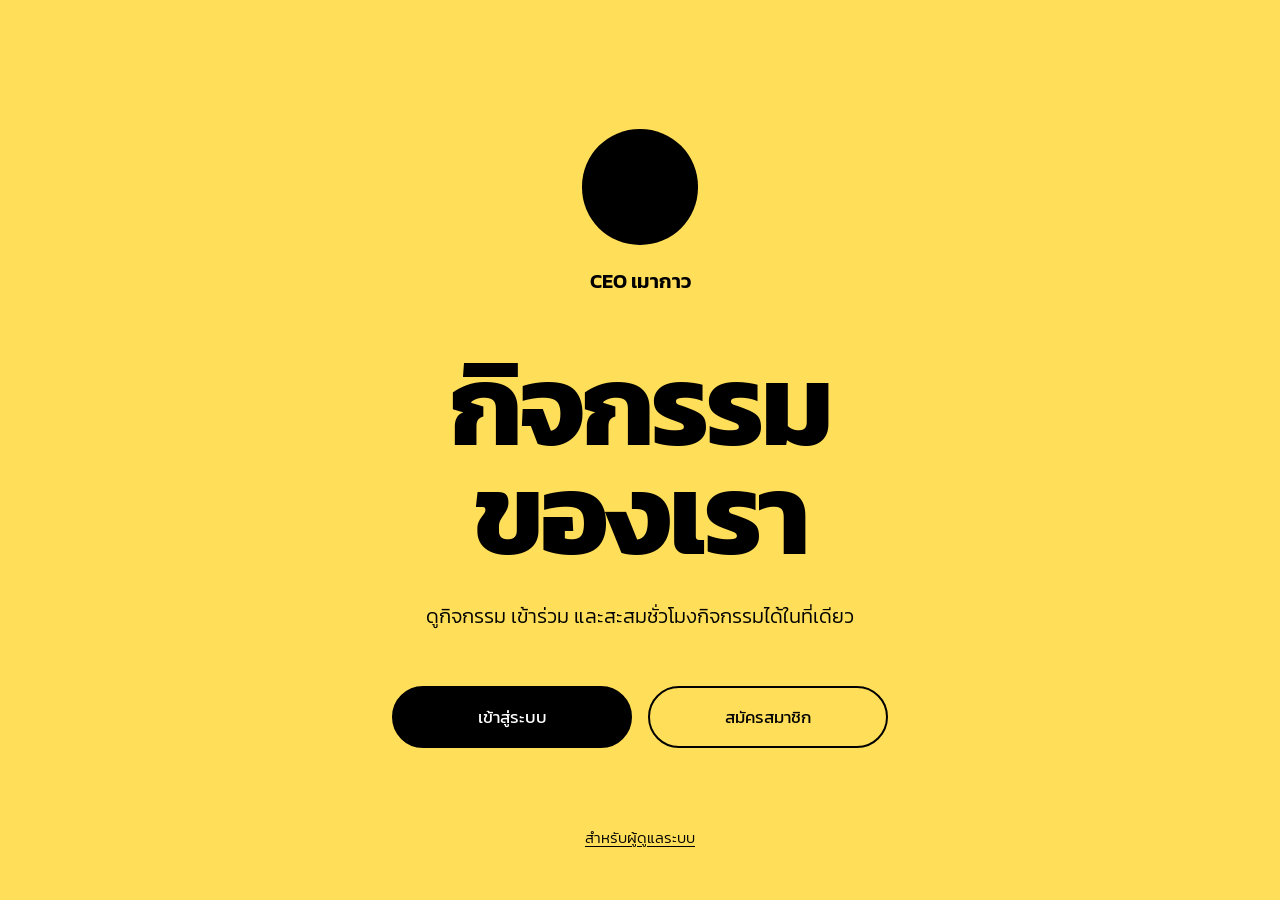
==== index.html @ c0ae8bb6 "อัปโหลดโค้ดครั้งแรก หรือรายละเอียดการแก้ไข" ====
<!DOCTYPE html>
<html lang="th">
<head>
<meta charset="UTF-8">
<meta name="viewport" content="width=device-width, initial-scale=1">
<title>CEO เมากาว | กิจกรรมสำหรับนักศึกษา</title>
<meta name="description" content="ดูกิจกรรม เข้าร่วม และสะสมชั่วโมงกิจกรรมได้ในที่เดียว">
<link rel="preconnect" href="https://fonts.googleapis.com">
<link rel="preconnect" href="https://fonts.gstatic.com" crossorigin>
<link href="https://fonts.googleapis.com/css2?family=Kanit:wght@300;400;600;700&display=swap" rel="stylesheet">
<style>
:root{--yellow:#ffde59;--black:#000;--white:#fff}
*{box-sizing:border-box;margin:0;padding:0}
html,body{height:100%}
body{font-family:'Kanit','Sarabun',system-ui,sans-serif;background:var(--yellow);color:var(--black)}
:focus-visible{outline:3px solid #1877f2;outline-offset:3px}

.page{min-height:100vh;display:grid;grid-template-rows:1fr auto;padding:clamp(24px,4vw,56px)}
.hero{display:flex;flex-direction:column;align-items:center;justify-content:center;text-align:center}

.logo{width:clamp(110px,9vw,170px);aspect-ratio:1;border-radius:50%;background:var(--black)}
.brand{margin-top:20px;font-size:clamp(20px,1.6vw,28px);font-weight:600}

h1{margin-top:clamp(28px,6vh,72px);font-size:clamp(52px,9vw,150px);font-weight:700;line-height:.95;letter-spacing:-.03em}
.lead{margin-top:clamp(20px,3.5vh,40px);font-size:clamp(18px,1.6vw,28px);font-weight:300;line-height:1.55;max-width:34ch}

.cta{display:flex;flex-wrap:wrap;justify-content:center;gap:16px;margin-top:clamp(32px,6vh,64px);width:100%}
.btn{display:inline-flex;align-items:center;justify-content:center;min-width:min(240px,100%);height:62px;padding:0 40px;border-radius:999px;font:400 clamp(17px,1.2vw,21px) 'Kanit',sans-serif;text-decoration:none;border:2px solid var(--black);transition:transform .15s,background .15s,color .15s}
.btn:hover{transform:translateY(-2px)}
.btn.fill{background:var(--black);color:var(--white)}
.btn.fill:hover{background:#222}
.btn.line{background:transparent;color:var(--black)}
.btn.line:hover{background:var(--black);color:var(--white)}

footer{display:flex;justify-content:center;font-size:15px;font-weight:300}
footer a{color:inherit;text-decoration:underline;text-underline-offset:3px}
footer a:hover{font-weight:400}

@media (max-width:480px){.btn{width:100%}}
@media (prefers-reduced-motion:reduce){*{transition:none!important}}
</style>
</head>
<body>
<main class="page">
  <section class="hero">
    <div class="logo" role="img" aria-label="โลโก้ CEO เมากาว"></div>
    <p class="brand">CEO เมากาว</p>
    <h1>กิจกรรม<br>ของเรา</h1>
    <p class="lead">ดูกิจกรรม เข้าร่วม และสะสมชั่วโมงกิจกรรมได้ในที่เดียว</p>
    <div class="cta">
      <a class="btn fill" href="login.html">เข้าสู่ระบบ</a>
      <a class="btn line" href="signup.html">สมัครสมาชิก</a>
    </div>
  </section>
  <footer><a href="admin-login.html">สำหรับผู้ดูแลระบบ</a></footer>
</main>

<script>
// ถ้าล็อกอินค้างอยู่แล้ว ข้ามไปหน้า Home ทันที
(async()=>{
  try{
    const r=await fetch('/api/me',{headers:{Accept:'application/json'}});
    if(r.ok&&(r.headers.get('content-type')||'').includes('json')){
      const me=await r.json();
      location.replace(me.role==='admin'?'admin.html':'home.html');
    }
  }catch(_){}
})();
</script>
</body>
</html>
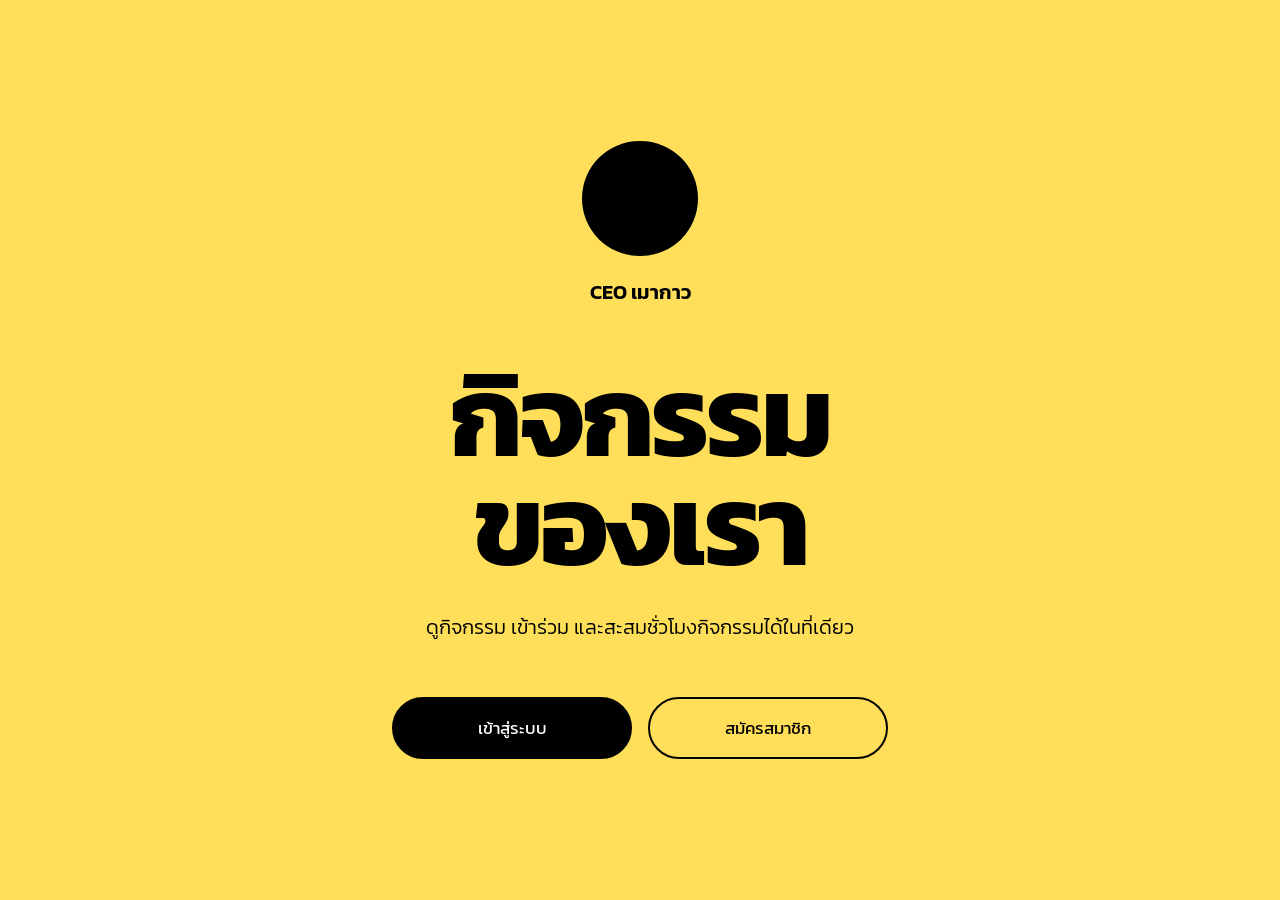
==== commit b6e34857: "แก้ไขหน้า index.html" ====
--- a/index.html
+++ b/index.html
@@ -52,7 +52,6 @@
       <a class="btn line" href="signup.html">สมัครสมาชิก</a>
     </div>
   </section>
-  <footer><a href="admin-login.html">สำหรับผู้ดูแลระบบ</a></footer>
 </main>
 
 <script>
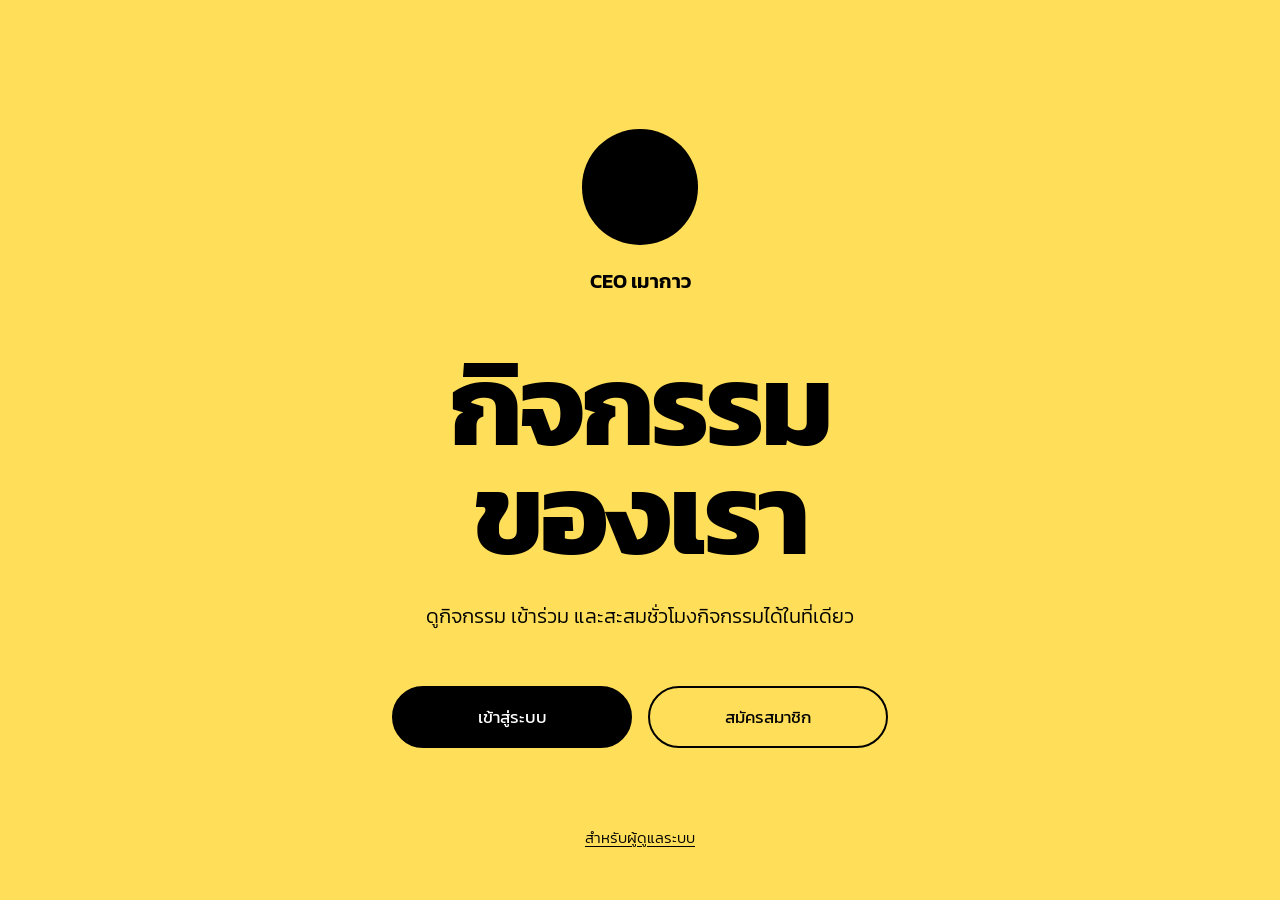
==== commit 1fa19f21: "รายละเอียดที่แก้" ====
--- a/index.html
+++ b/index.html
@@ -52,8 +52,10 @@
       <a class="btn line" href="signup.html">สมัครสมาชิก</a>
     </div>
   </section>
+  <footer><a href="admin-login.html">สำหรับผู้ดูแลระบบ</a></footer>
 </main>
 
+<script src="config.js"></script>
 <script>
 // ถ้าล็อกอินค้างอยู่แล้ว ข้ามไปหน้า Home ทันที
 (async()=>{
@@ -67,4 +69,4 @@
 })();
 </script>
 </body>
-</html>+</html>
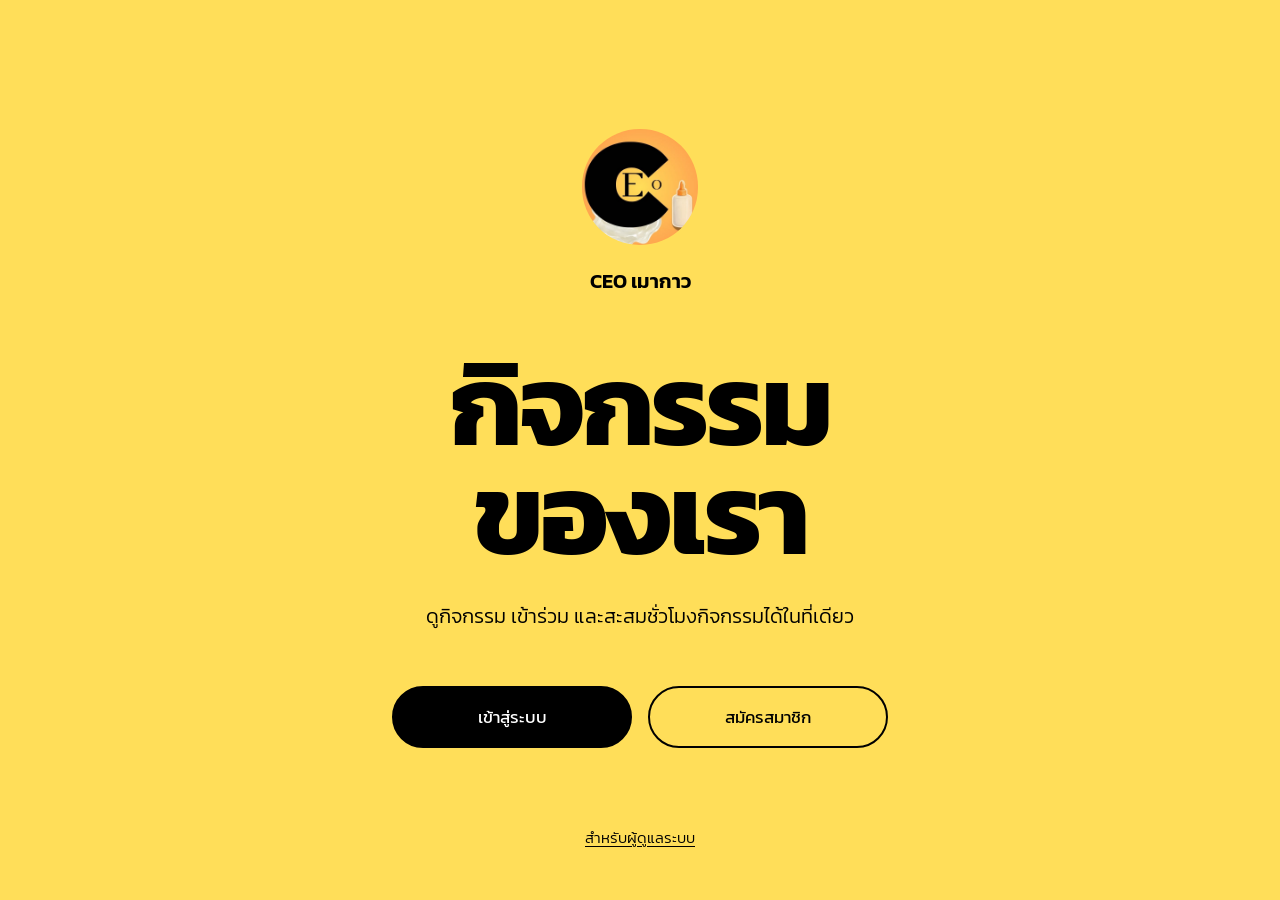
==== commit 2bd4a462: "รายละเอียดที่แก้" ====
--- a/index.html
+++ b/index.html
@@ -18,7 +18,7 @@
 .page{min-height:100vh;display:grid;grid-template-rows:1fr auto;padding:clamp(24px,4vw,56px)}
 .hero{display:flex;flex-direction:column;align-items:center;justify-content:center;text-align:center}
 
-.logo{width:clamp(110px,9vw,170px);aspect-ratio:1;border-radius:50%;background:var(--black)}
+.logo{width:clamp(110px,9vw,170px);aspect-ratio:1;border-radius:50%;object-fit:cover;display:block}
 .brand{margin-top:20px;font-size:clamp(20px,1.6vw,28px);font-weight:600}
 
 h1{margin-top:clamp(28px,6vh,72px);font-size:clamp(52px,9vw,150px);font-weight:700;line-height:.95;letter-spacing:-.03em}
@@ -43,7 +43,7 @@
 <body>
 <main class="page">
   <section class="hero">
-    <div class="logo" role="img" aria-label="โลโก้ CEO เมากาว"></div>
+    <img class="logo" src="img/logo.jpg" alt="โลโก้ CEO เมากาว">
     <p class="brand">CEO เมากาว</p>
     <h1>กิจกรรม<br>ของเรา</h1>
     <p class="lead">ดูกิจกรรม เข้าร่วม และสะสมชั่วโมงกิจกรรมได้ในที่เดียว</p>
@@ -69,4 +69,4 @@
 })();
 </script>
 </body>
-</html>
+</html>
